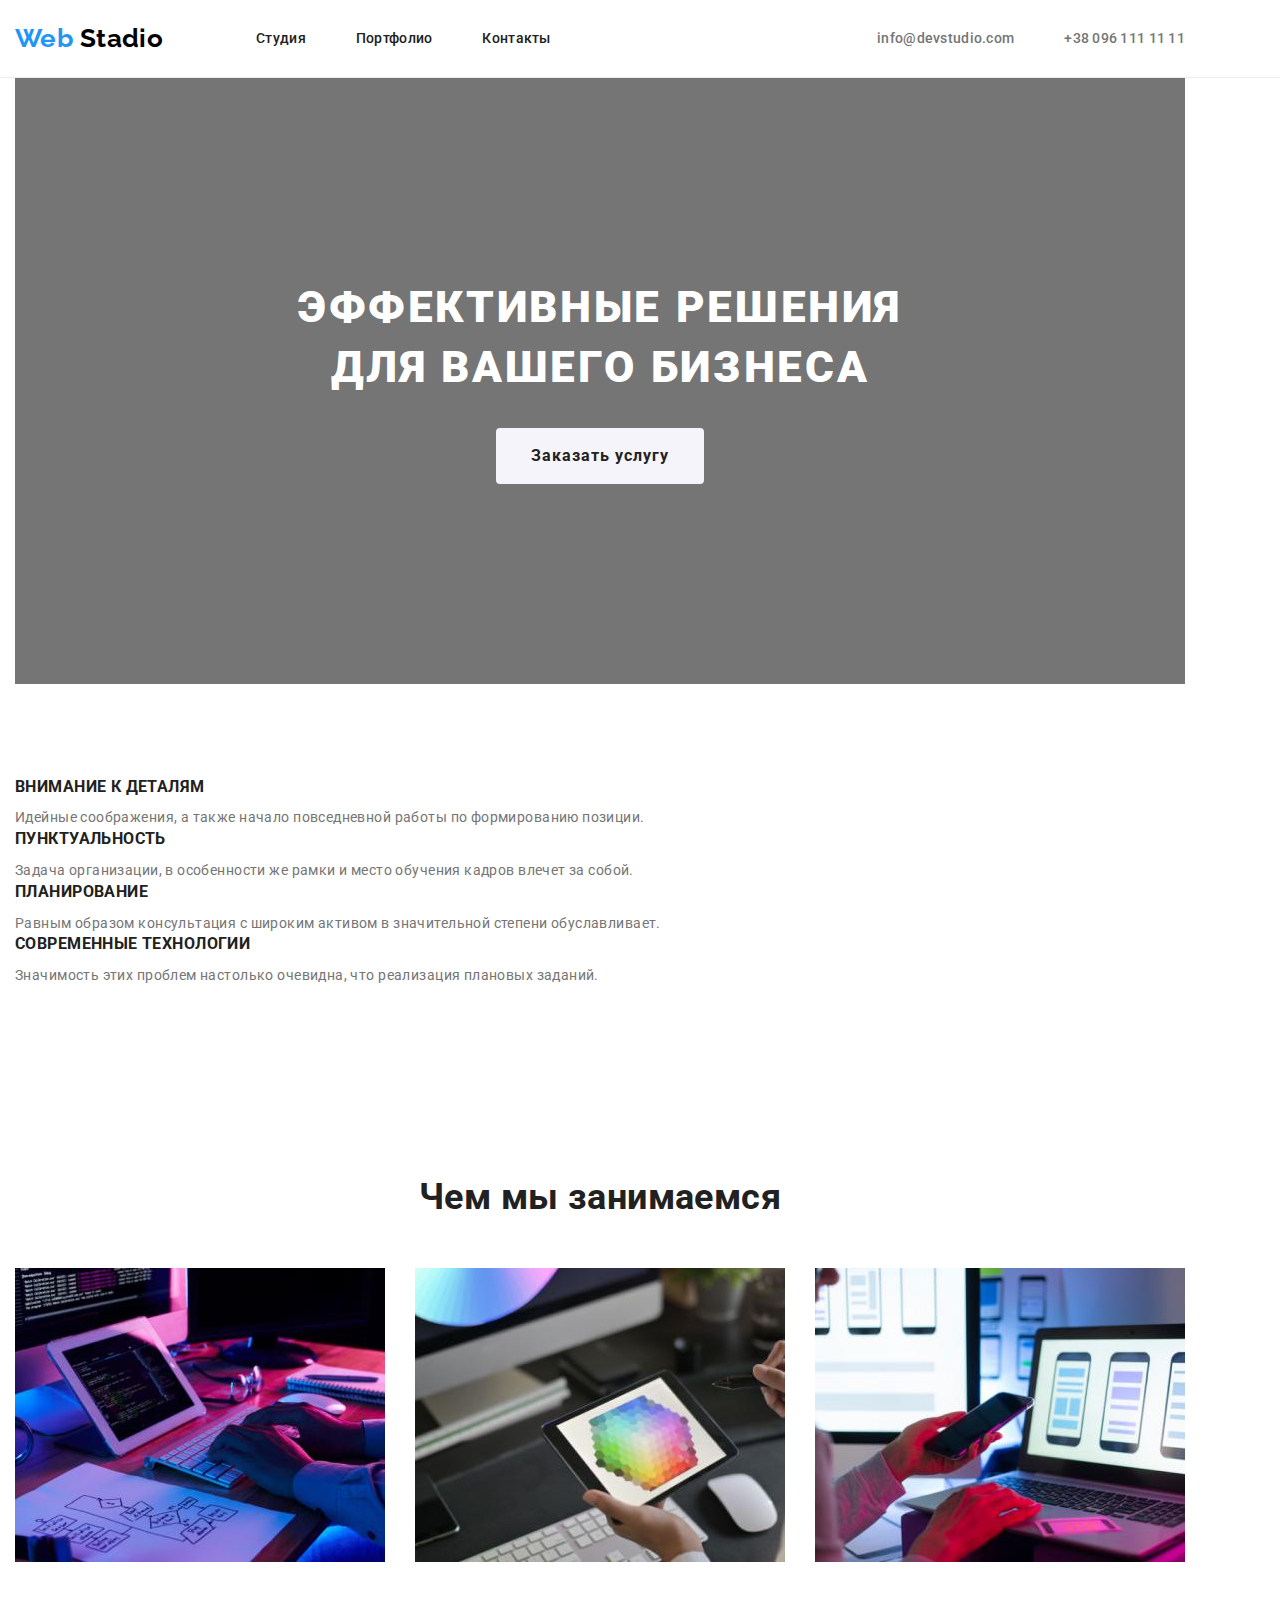
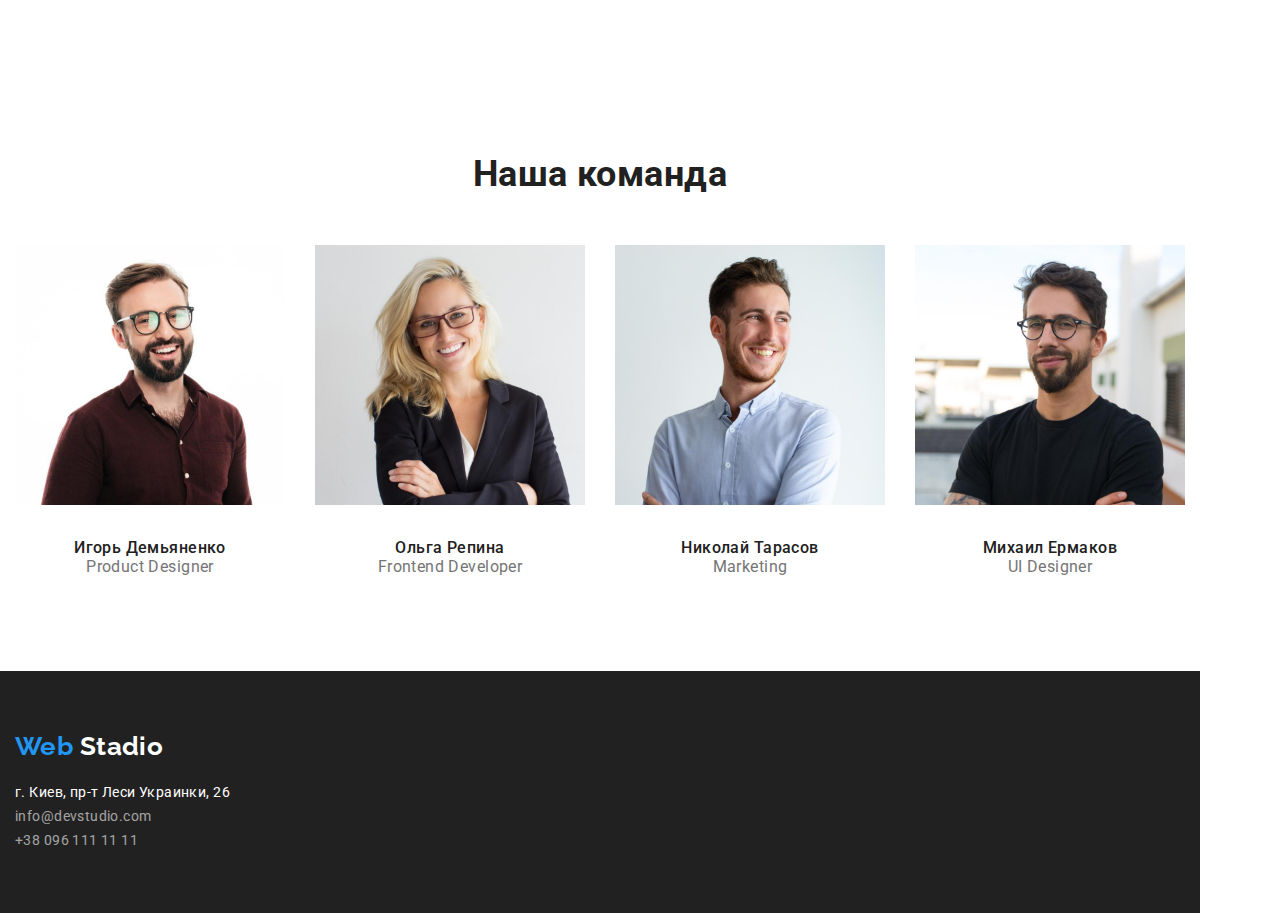
==== index.html @ c9605a6b "добавляет разметку" ====
<!DOCTYPE html>
<html lang="ru">
<head>
    <meta charset="UTF-8">
    <meta http-equiv="X-UA-Compatible" content="IE=edge">
    <meta name="viewport" content="width=device-width, initial-scale=1.0">
    <title>WebStudio</title>
    <link rel="preconnect" href="https://fonts.googleapis.com">
    <link rel="preconnect" href="https://fonts.gstatic.com" crossorigin>
    <link
        href="https://fonts.googleapis.com/css2?family=Raleway:wght@700&family=Roboto:wght@400;500;700;900&display=swap"
        rel="stylesheet">
    <link rel="stylesheet" href="https://cdnjs.cloudflare.com/ajax/libs/modern-normalize/1.1.0/modern-normalize.min.css">
    <link rel="stylesheet" href="CSS/styles.css">
</head>
<body>
    <header class="header-section">
        <div class="container header">
        <a class="logo link" href="" lang="en">
            <span class="logo-accent">Web</span>
            <span class="logo-normal">Stadio</span>
        </a>
        <nav>
            <ul class="menu-list list">
                <li class="item"><a class="menu-link link" href="">
                    Студия
                </a>
                </li>
                <li class="item"><a class="menu-link link" href="./portfolio.html">
                    Портфолио
                </a>
                </li>
                <li class="item"><a class="menu-link link" href="">
                    Контакты
                </a>
                </li>
            </ul>
        </nav>
        <ul class="menu-nav list">
            <li class="item"><a class="nav-link link" href="mailto:info@devstudio.com">info@devstudio.com</a></li>
            <li class="item"><a class="nav-link link" href="tel:+380961111111">+38 096 111 11 11</a></li>
        </ul>
        </div>
    </header>
    <main>
    <div class="container">
        <section class="hero-section">
            <div class="hero-title-section">
            <h1 class="hero-title">Эффективные решения <br /> для вашего бизнеса</h1>
            </div>
            
            <button class="hero-button button" type="button" name="Заказать услугу">Заказать услугу</button>
        </section>
    </div>
    <section class="container">
        <h2 class="visually-hidden">Наши приемущества</h2>
        <ul class="list section">
            <li class="item">
                <h3 class="benefits-title">Внимание к деталям</h3>
                <p class="benefits-text">
                    Идейные соображения, а также начало повседневной работы по формированию позиции.
                </p>
            </li>
            <li class="item">
                <h3 class="benefits-title">Пунктуальность</h3>
                <p class="benefits-text">
                    Задача организации, в особенности же рамки и место обучения кадров влечет за собой.
                </p>
            </li>
            <li class="item">
                <h3 class="benefits-title">Планирование</h3>
                <p class="benefits-text">
                    Равным образом консультация с широким активом в значительной степени обуславливает.
                </p>
            </li>
            <li class="item">
                <h3 class="benefits-title">Современные технологии</h3>
                <p class="benefits-text">
                    Значимость этих проблем настолько очевидна, что реализация плановых заданий.
                </p>
            </li>
        </ul>
    </section>
    <section class="container section">
        <h2 class="examples-item">Чем мы занимаемся</h2>
        <ul class="examples-list list">
            <li class="examples-img"><img src="./img/work1.jpg" width="370" alt="пример работы 1"></li>
            <li class="examples-img"><img src="./img/work2.jpg" width="370" alt="пример работы 2"></li>
            <li class="examples-img"><img src="./img/work3.jpg" width="370" alt="пример работы 3"></li>
        </ul>
    </section>
    <section class="section container">
        <h2 class="team-item">Наша команда</h2>
        <ul class="team-list list">
            <li class="member">
                <img src="./img/designer.jpg" width="270"  alt="фотография Демьяненко">
                <h3 class="team-member">Игорь Демьяненко</h3>
                <p class="team-profession" lang="en">Product Designer</p>
            </li>
            <li class="member">
                <img src="./img/developer.jpg" width="270" alt="фотография Репиной">
                <h3 class="team-member">Ольга Репина</h3>
                <p class="team-profession" lang="en">Frontend Developer</p>
            </li>
            <li class="member">
                <img src="./img/marketing.jpg" width="270" alt="фотография Таросова">
                <h3 class="team-member">Николай Тарасов</h3>
                <p class="team-profession" lang="en">Marketing</p>  
            </li>
            <li>
                <img src="./img/uidesigner.jpg" width="270" alt="фотография Ермакова">
                <h3 class="team-member">Михаил Ермаков</h3>
                <p class="team-profession" lang="en">UI Designer</p>
            </li>
        </ul>
    </section>
    </main>
<footer class="footer container">
    <a class="logo link" href="" lang="en">
        <span class="logo-accent">Web</span>
        <span class="footer-logo">Stadio</span></a>
    <address class="footer-item">
        <ul class="list">
            <li><a class="footer-address link" href="">г. Киев, пр-т Леси Украинки, 26</a></li>
            <li><a class="footer-link link" href="mailto:info@devstudio.com">info@devstudio.com</a></li>
            <li><a class="footer-link link" href="tel:+380961111111">+38 096 111 11 11</a></li>
        </ul>
    </address>
</footer>
</body>
</html>
---- CSS/styles.css ----
:root {
  --hero-color: #ffffff;
  --title-color: #212121;
  --text-color: #757575;
  --accent-color: #2196f3;
  --button-color: #f5f4fa;
}
body {
  font-family: Roboto, sans-serif;
  color: var(--text-color);
  font-size: 14px;
  letter-spacing: 0.03em;
  background-color: var(--hero-color);
}
.visually-hidden {
  position: absolute;
  white-space: nowrap;
  width: 1px;
  height: 1px;
  overflow: hidden;
  border: 0;
  padding: 0;
  clip: rect(0 0 0 0);
  clip-path: inset(50%);
  margin: -1px;
}
.link {
  text-decoration: none;
}
.list {
  list-style-type: none;
}
.button:hover,
.button:focus {
  color: var(--hero-color);
  background-color: var(--accent-color);
}
.button {
  color: var(--title-color);
  font-family: inherit;
  background-color: var(--button-color);
  cursor: pointer;
  border-radius: 4px;
  border: solid transparent;
}
h1,
h2,
h3,
p,
ul {
  margin: 0px;
  padding: 0px;
}
.container {
  display: inline-block;
  width: 1200px;
  padding-left: 15px;
  padding-right: 15px;
}
.section {
  padding-top: 94px;
  padding-bottom: 94px;
}
/*-------------Header-----------------*/
.header-section {
  border-bottom: 1px solid #ececec;
  padding-top: 23px;
  padding-bottom: 23px;
}
.header {
  display: flex;
  align-items: center;
}
.logo {
  font-family: Raleway;
  font-weight: 700;
  font-size: 26px;
  line-height: 1.19;
}
.logo-accent {
  color: var(--accent-color);
}
.logo-normal {
  color: #000000;
}
.menu-list {
  display: flex;
  margin-left: 93px;
}
.menu-list > .item:not(:last-child) {
  margin-right: 50px;
}

.menu-link {
  font-weight: 500;
  line-height: 1.14;
  letter-spacing: 0.02em;
  color: var(--title-color);
}

.nav-link {
  font-weight: 500;
  line-height: 1.14;
  letter-spacing: 0.02em;
  color: var(--text-color);
}
.menu-link:hover,
.menu-link:focus {
  color: var(--accent-color);
}
.menu-nav {
  display: flex;
  margin-left: auto;
}
.menu-nav .item + .item {
  margin-left: 50px;
}
.nav-link:hover,
.nav-link:focus {
  color: var(--accent-color);
}

/*------------Hero-------------------*/
.hero-section {
  background-color: var(--text-color);
  vertical-align: middle;
  padding-bottom: 200px;
}
.hero-title {
  font-weight: 900;
  font-size: 44px;
  line-height: 1.36;
  text-align: center;
  letter-spacing: 0.06em;
  text-transform: uppercase;
  color: var(--hero-color);
  padding: 200px 252px 30px 252px;
}

.hero-button {
  margin-left: auto;
  margin-right: auto;
  padding: 10px 32px;

  font-weight: 700;
  font-size: 16px;
  line-height: 1.88;
  display: flex;
  align-items: center;
  text-align: center;
  letter-spacing: 0.06em;
}
/*---------------Benefits---------------------*/
.benefits-section > .list:not(:last-child) {
  margin-right: 30px;
}
.benefits-title {
  font-weight: 700;
  line-height: 1.14;
  text-transform: uppercase;
  color: var(--title-color);
  margin-bottom: 10px;
}
.benefits-text {
  line-height: 1.71;
  color: var(--text-color);
}
/*------------------Examples------------------*/
.examples-item {
  font-weight: 700;
  font-size: 36px;
  line-height: 1.17;
  text-align: center;
  color: var(--title-color);
  margin-bottom: 50px;
}
.examples-list {
  display: flex;
}
.examples-list > .examples-img:not(:last-child) {
  margin-right: 30px;
}
/*------------------Team--------------------------*/
.team-item {
  font-weight: 700;
  font-size: 36px;
  line-height: 1.17;
  text-align: center;
  color: var(--title-color);
  margin-left: auto;
  margin-right: auto;
  margin-bottom: 50px;
}
.team-list {
  display: flex;
}
.team-list > .member:not(:last-child) {
  margin-right: 30px;
}

.team-member {
  font-weight: 500;
  font-size: 16px;
  line-height: 1.19;
  text-align: center;
  color: var(--title-color);
  margin-top: 30px;
}
.team-profession {
  font-size: 16px;
  line-height: 1.19;
  text-align: center;
  color: var(--text-color);
}
/*----------------Footer----------------*/
.footer {
  background-color: var(--title-color);
  padding-top: 60px;
  padding-bottom: 60px;
}
.footer-item {
  margin-top: 20px;
}
.footer-address {
  line-height: 1.71;
  color: var(--hero-color);
}
.footer-address:hover,
.footer-address:focus {
  color: var(--accent-color);
}

.footer-link {
  line-height: 1.71;
  color: rgba(255, 255, 255, 0.6);
  margin-top: 9px;
}
.footer-link:hover,
.footer-link:focus {
  color: var(--accent-color);
}
.footer-logo {
  color: var(--hero-color);
}
address {
  font-style: inherit;
}

/*----------------Portfolio----------------*/

.product-item {
  display: flex;
  margin-right: 280px;
  margin-bottom: 50px;
  margin-left: 280px;
}

.product-item > .product-btn:not(:last-child) {
  margin-right: 8px;
}
.product-button {
  padding-top: 6px;

  font-weight: 500;
  font-size: 16px;
  line-height: 1.62;
  text-align: center;
  color: var(--title-color);
}
.product-text {
  font-size: 16px;
  line-height: 1.86;
  color: var(--text-color);
}
.product-example {
  display: flex;
  flex-wrap: wrap;
}
.product-list {
  margin-right: 20px;
  margin-bottom: 20px;
  border: 1px solid #eeeeee;
}
.product-list:nth-child(3n) {
  margin-right: 0px;
}
.product-list:nth-last-child(-n + 3) {
  margin-bottom: 0px;
}

.product-title {
  font-weight: 700;
  font-size: 18px;
  line-height: 2;
  letter-spacing: 0.06em;
  color: var(--title-color);
  margin-top: 20px;
  margin-bottom: 4px;
}
.product-subtitle {
  font-size: 16px;
  line-height: 1.86;
  color: var(--text-color);
  margin-bottom: 20px;
}
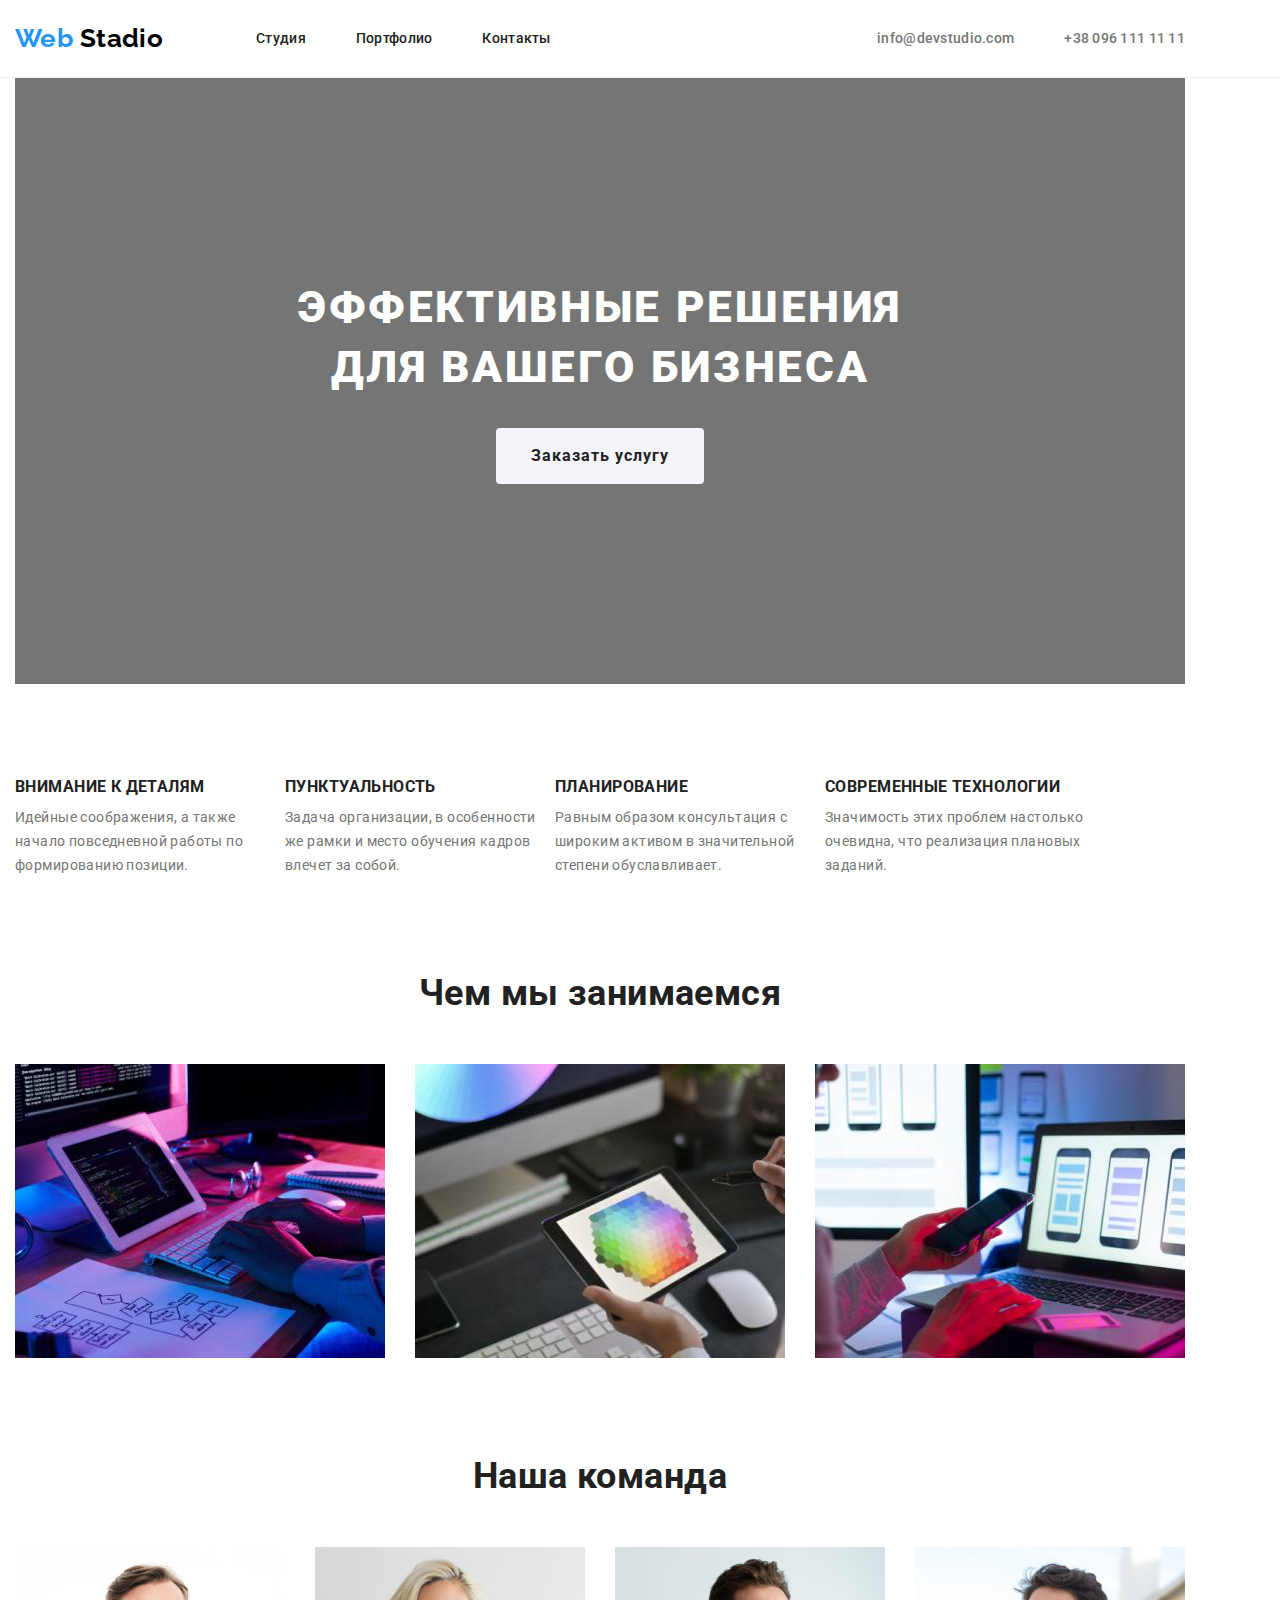
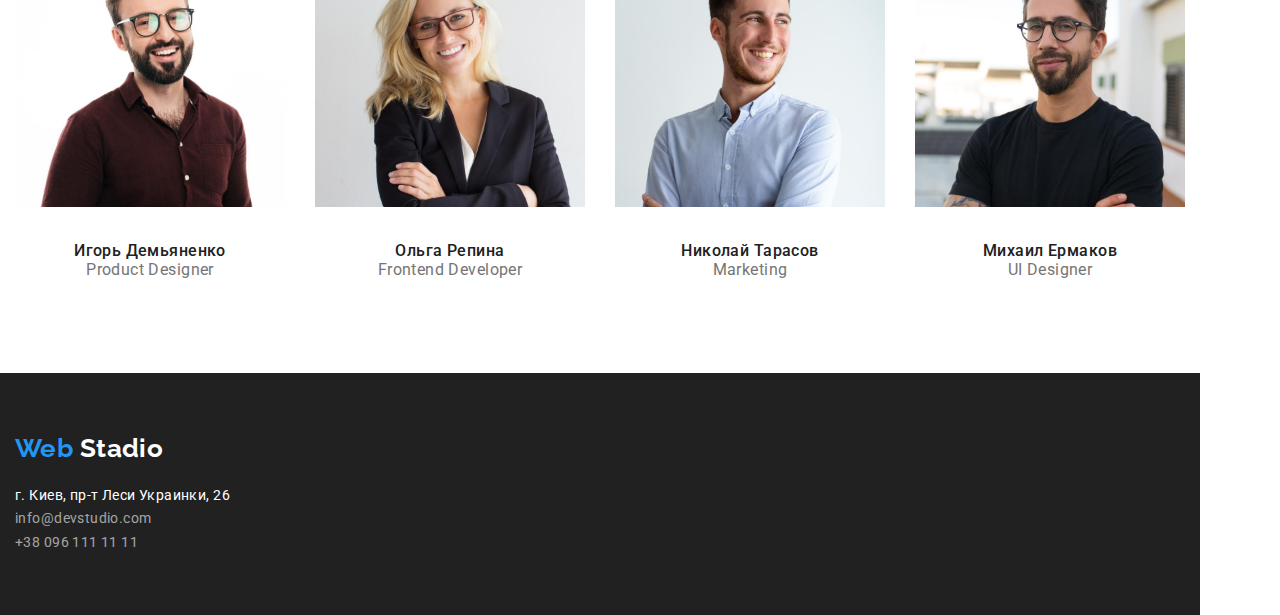
==== commit 8e65b0b2: "исправляет недочеты" ====
--- a/index.html
+++ b/index.html
@@ -52,28 +52,28 @@
             <button class="hero-button button" type="button" name="Заказать услугу">Заказать услугу</button>
         </section>
     </div>
-    <section class="container">
+    <section class="container section">
         <h2 class="visually-hidden">Наши приемущества</h2>
-        <ul class="list section">
-            <li class="item">
+        <ul class="list benefits-section">
+            <li class="benefits-list item">
                 <h3 class="benefits-title">Внимание к деталям</h3>
                 <p class="benefits-text">
                     Идейные соображения, а также начало повседневной работы по формированию позиции.
                 </p>
             </li>
-            <li class="item">
+            <li class="benefits-list item">
                 <h3 class="benefits-title">Пунктуальность</h3>
                 <p class="benefits-text">
                     Задача организации, в особенности же рамки и место обучения кадров влечет за собой.
                 </p>
             </li>
-            <li class="item">
+            <li class="benefits-list item">
                 <h3 class="benefits-title">Планирование</h3>
                 <p class="benefits-text">
                     Равным образом консультация с широким активом в значительной степени обуславливает.
                 </p>
             </li>
-            <li class="item">
+            <li class="benefits-list item">
                 <h3 class="benefits-title">Современные технологии</h3>
                 <p class="benefits-text">
                     Значимость этих проблем настолько очевидна, что реализация плановых заданий.
@@ -89,7 +89,7 @@
             <li class="examples-img"><img src="./img/work3.jpg" width="370" alt="пример работы 3"></li>
         </ul>
     </section>
-    <section class="section container">
+    <section class="team-section container">
         <h2 class="team-item">Наша команда</h2>
         <ul class="team-list list">
             <li class="member">
--- a/CSS/styles.css
+++ b/CSS/styles.css
@@ -59,7 +59,6 @@
 }
 .section {
   padding-top: 94px;
-  padding-bottom: 94px;
 }
 /*-------------Header-----------------*/
 .header-section {
@@ -151,6 +150,12 @@
   letter-spacing: 0.06em;
 }
 /*---------------Benefits---------------------*/
+.benefits-section {
+  display: flex;
+}
+.benefits-list {
+  width: 270px;
+}
 .benefits-section > .list:not(:last-child) {
   margin-right: 30px;
 }
@@ -181,6 +186,10 @@
   margin-right: 30px;
 }
 /*------------------Team--------------------------*/
+.team-section {
+  padding-top: 94px;
+  padding-bottom: 94px;
+}
 .team-item {
   font-weight: 700;
   font-size: 36px;
@@ -296,10 +305,12 @@
   color: var(--title-color);
   margin-top: 20px;
   margin-bottom: 4px;
+  margin-left: 24px;
 }
 .product-subtitle {
   font-size: 16px;
   line-height: 1.86;
   color: var(--text-color);
+  margin-left: 24px;
   margin-bottom: 20px;
 }
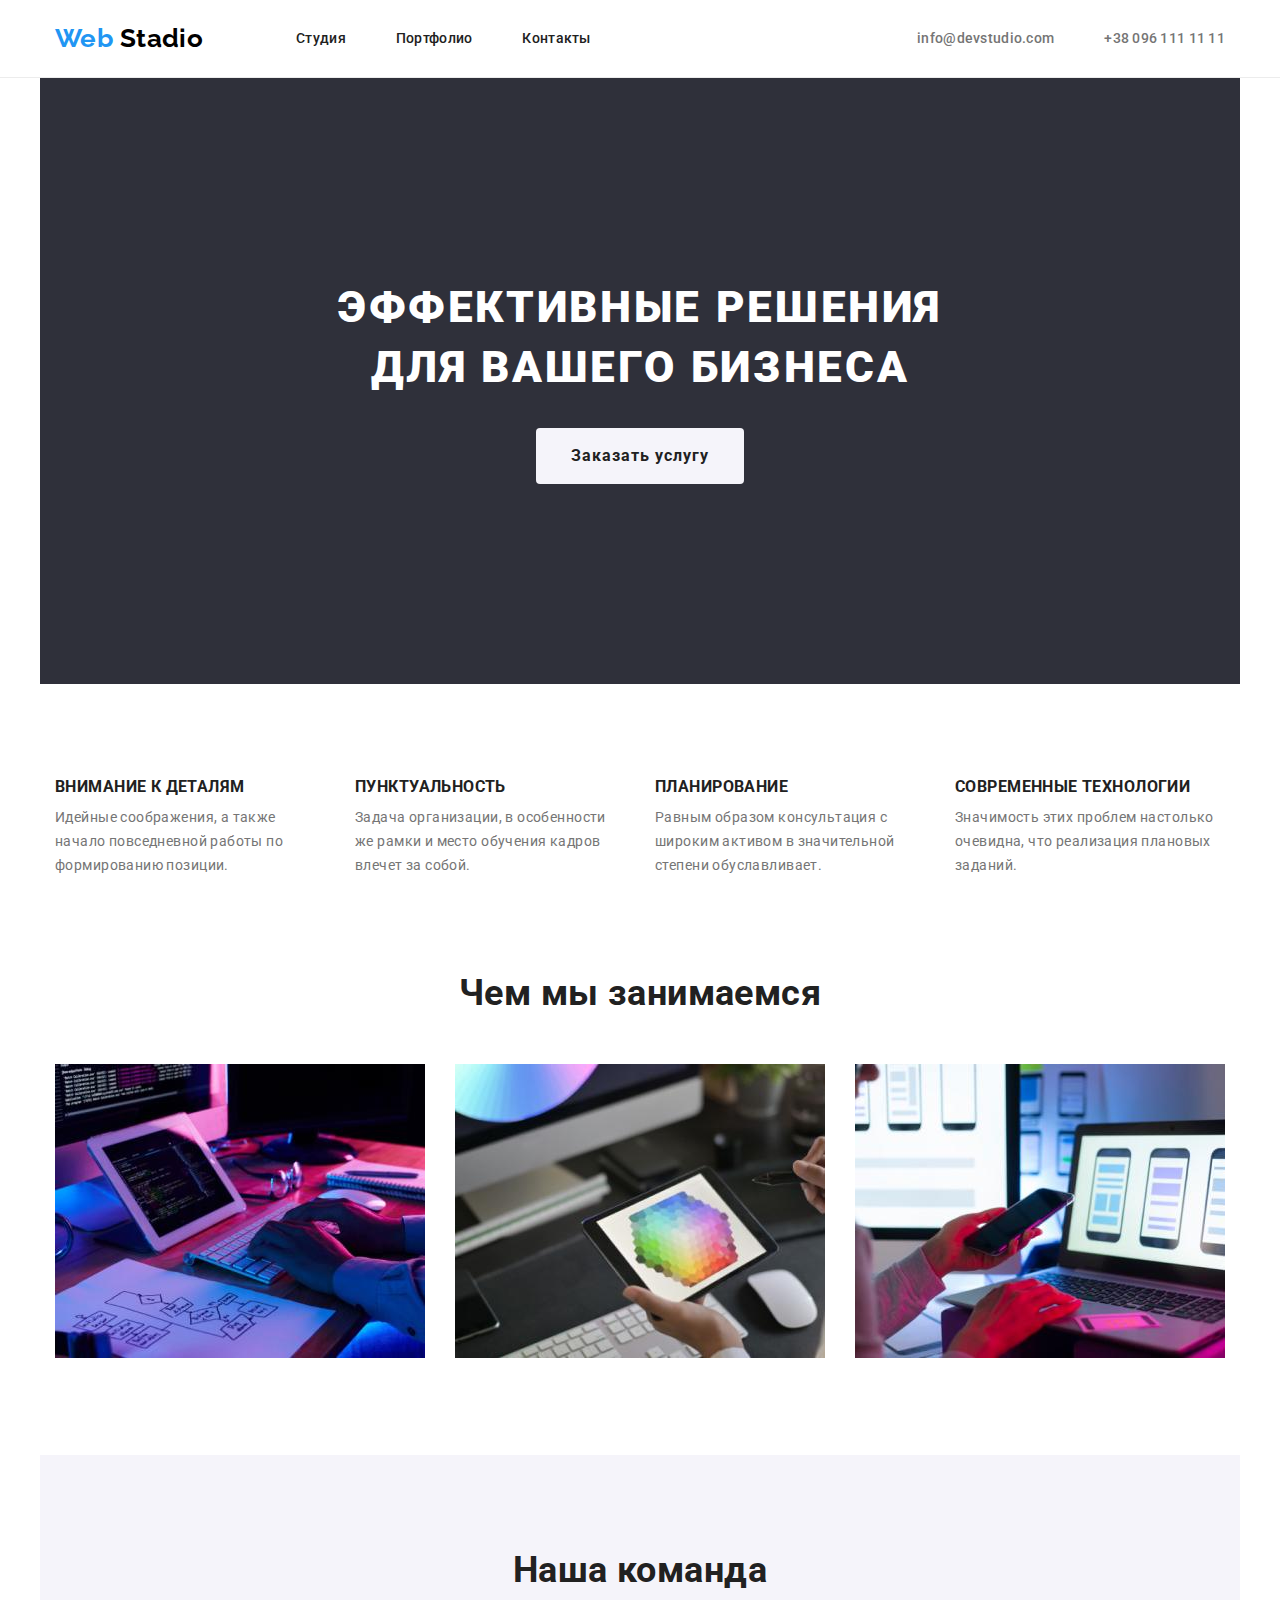
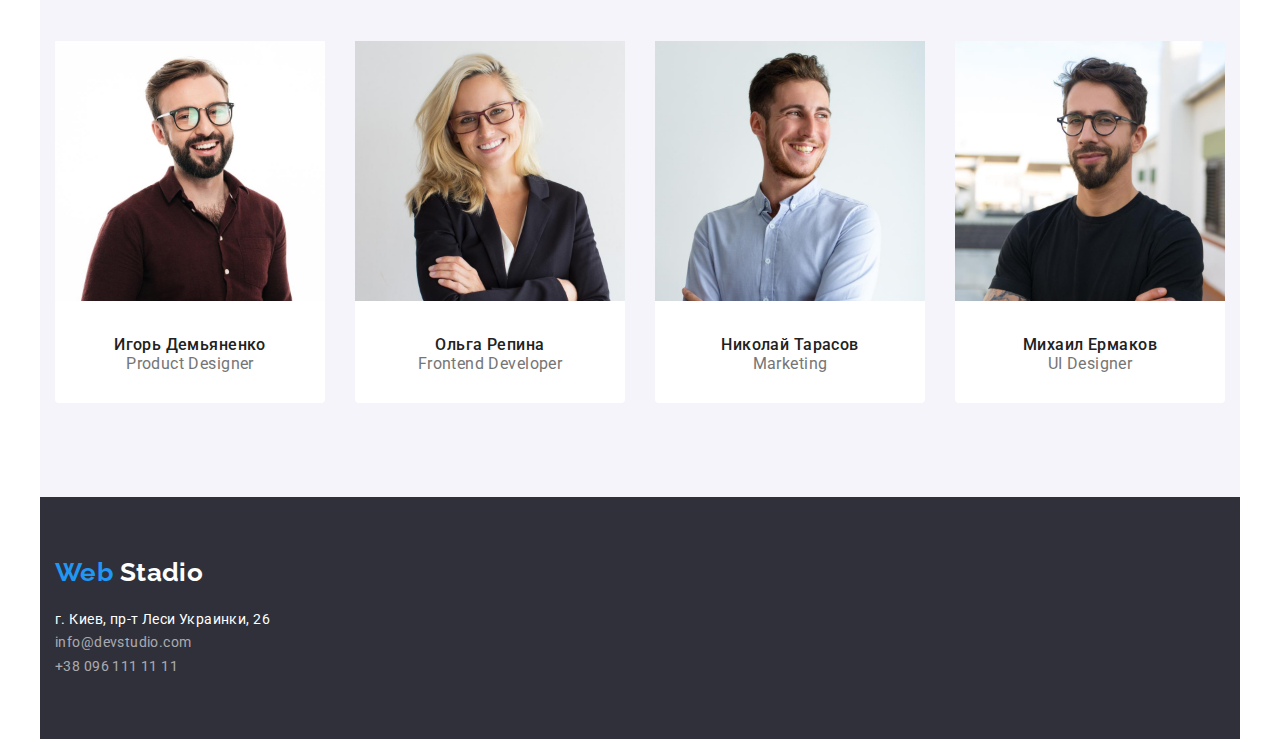
==== commit e67baec5: "Исправляет ошибки" ====
--- a/index.html
+++ b/index.html
@@ -15,7 +15,7 @@
 </head>
 <body>
     <header class="header-section">
-        <div class="container header">
+        <div class="header container">
         <a class="logo link" href="" lang="en">
             <span class="logo-accent">Web</span>
             <span class="logo-normal">Stadio</span>
@@ -43,15 +43,10 @@
         </div>
     </header>
     <main>
-    <div class="container">
-        <section class="hero-section">
-            <div class="hero-title-section">
+        <section class="hero-section container">
             <h1 class="hero-title">Эффективные решения <br /> для вашего бизнеса</h1>
-            </div>
-            
             <button class="hero-button button" type="button" name="Заказать услугу">Заказать услугу</button>
         </section>
-    </div>
     <section class="container section">
         <h2 class="visually-hidden">Наши приемущества</h2>
         <ul class="list benefits-section">
@@ -81,7 +76,7 @@
             </li>
         </ul>
     </section>
-    <section class="container section">
+    <section class="container section examples-section">
         <h2 class="examples-item">Чем мы занимаемся</h2>
         <ul class="examples-list list">
             <li class="examples-img"><img src="./img/work1.jpg" width="370" alt="пример работы 1"></li>
@@ -89,33 +84,42 @@
             <li class="examples-img"><img src="./img/work3.jpg" width="370" alt="пример работы 3"></li>
         </ul>
     </section>
-    <section class="team-section container">
+    <section class="team-section container section">
         <h2 class="team-item">Наша команда</h2>
         <ul class="team-list list">
             <li class="member">
+                <div class="team-info">
                 <img src="./img/designer.jpg" width="270"  alt="фотография Демьяненко">
                 <h3 class="team-member">Игорь Демьяненко</h3>
                 <p class="team-profession" lang="en">Product Designer</p>
+                </div>
             </li>
             <li class="member">
+                <div class="team-info">
                 <img src="./img/developer.jpg" width="270" alt="фотография Репиной">
                 <h3 class="team-member">Ольга Репина</h3>
                 <p class="team-profession" lang="en">Frontend Developer</p>
+                </div>
             </li>
             <li class="member">
+                <div class="team-info">
                 <img src="./img/marketing.jpg" width="270" alt="фотография Таросова">
                 <h3 class="team-member">Николай Тарасов</h3>
                 <p class="team-profession" lang="en">Marketing</p>  
+                </div>
             </li>
             <li>
+                <div class="team-info">
                 <img src="./img/uidesigner.jpg" width="270" alt="фотография Ермакова">
                 <h3 class="team-member">Михаил Ермаков</h3>
                 <p class="team-profession" lang="en">UI Designer</p>
+                </div>
             </li>
         </ul>
     </section>
     </main>
-<footer class="footer container">
+<footer>
+    <div class="footer container">
     <a class="logo link" href="" lang="en">
         <span class="logo-accent">Web</span>
         <span class="footer-logo">Stadio</span></a>
@@ -126,6 +130,7 @@
             <li><a class="footer-link link" href="tel:+380961111111">+38 096 111 11 11</a></li>
         </ul>
     </address>
+    </div>
 </footer>
 </body>
 </html>--- a/CSS/styles.css
+++ b/CSS/styles.css
@@ -43,22 +43,29 @@
   border-radius: 4px;
   border: solid transparent;
 }
+
+p,
 h1,
 h2,
-h3,
-p,
+h3 {
+  margin: 0;
+}
+
 ul {
-  margin: 0px;
-  padding: 0px;
+  margin: 0;
+  padding: 0;
 }
 .container {
-  display: inline-block;
   width: 1200px;
   padding-left: 15px;
   padding-right: 15px;
-}
+  margin-left: auto;
+  margin-right: auto;
+}
+
 .section {
   padding-top: 94px;
+  padding-bottom: 94px;
 }
 /*-------------Header-----------------*/
 .header-section {
@@ -121,9 +128,9 @@
 
 /*------------Hero-------------------*/
 .hero-section {
-  background-color: var(--text-color);
-  vertical-align: middle;
+  padding-top: 200px;
   padding-bottom: 200px;
+  background-color: #2f303a;
 }
 .hero-title {
   font-weight: 900;
@@ -133,7 +140,7 @@
   letter-spacing: 0.06em;
   text-transform: uppercase;
   color: var(--hero-color);
-  padding: 200px 252px 30px 252px;
+  margin-bottom: 30px;
 }
 
 .hero-button {
@@ -156,7 +163,7 @@
 .benefits-list {
   width: 270px;
 }
-.benefits-section > .list:not(:last-child) {
+.benefits-section > .item:not(:last-child) {
   margin-right: 30px;
 }
 .benefits-title {
@@ -170,7 +177,11 @@
   line-height: 1.71;
   color: var(--text-color);
 }
+
 /*------------------Examples------------------*/
+.examples-section {
+  padding-top: 0px;
+}
 .examples-item {
   font-weight: 700;
   font-size: 36px;
@@ -187,8 +198,7 @@
 }
 /*------------------Team--------------------------*/
 .team-section {
-  padding-top: 94px;
-  padding-bottom: 94px;
+  background-color: var(--button-color);
 }
 .team-item {
   font-weight: 700;
@@ -206,7 +216,11 @@
 .team-list > .member:not(:last-child) {
   margin-right: 30px;
 }
-
+.team-info {
+  padding-bottom: 30px;
+  background-color: var(--hero-color);
+  border-radius: 0px 0px 4px 4px;
+}
 .team-member {
   font-weight: 500;
   font-size: 16px;
@@ -223,7 +237,7 @@
 }
 /*----------------Footer----------------*/
 .footer {
-  background-color: var(--title-color);
+  background-color: #2f303a;
   padding-top: 60px;
   padding-bottom: 60px;
 }
@@ -286,9 +300,10 @@
   flex-wrap: wrap;
 }
 .product-list {
-  margin-right: 20px;
-  margin-bottom: 20px;
+  margin-right: 30px;
+  margin-bottom: 30px;
   border: 1px solid #eeeeee;
+  width: 370px;
 }
 .product-list:nth-child(3n) {
   margin-right: 0px;
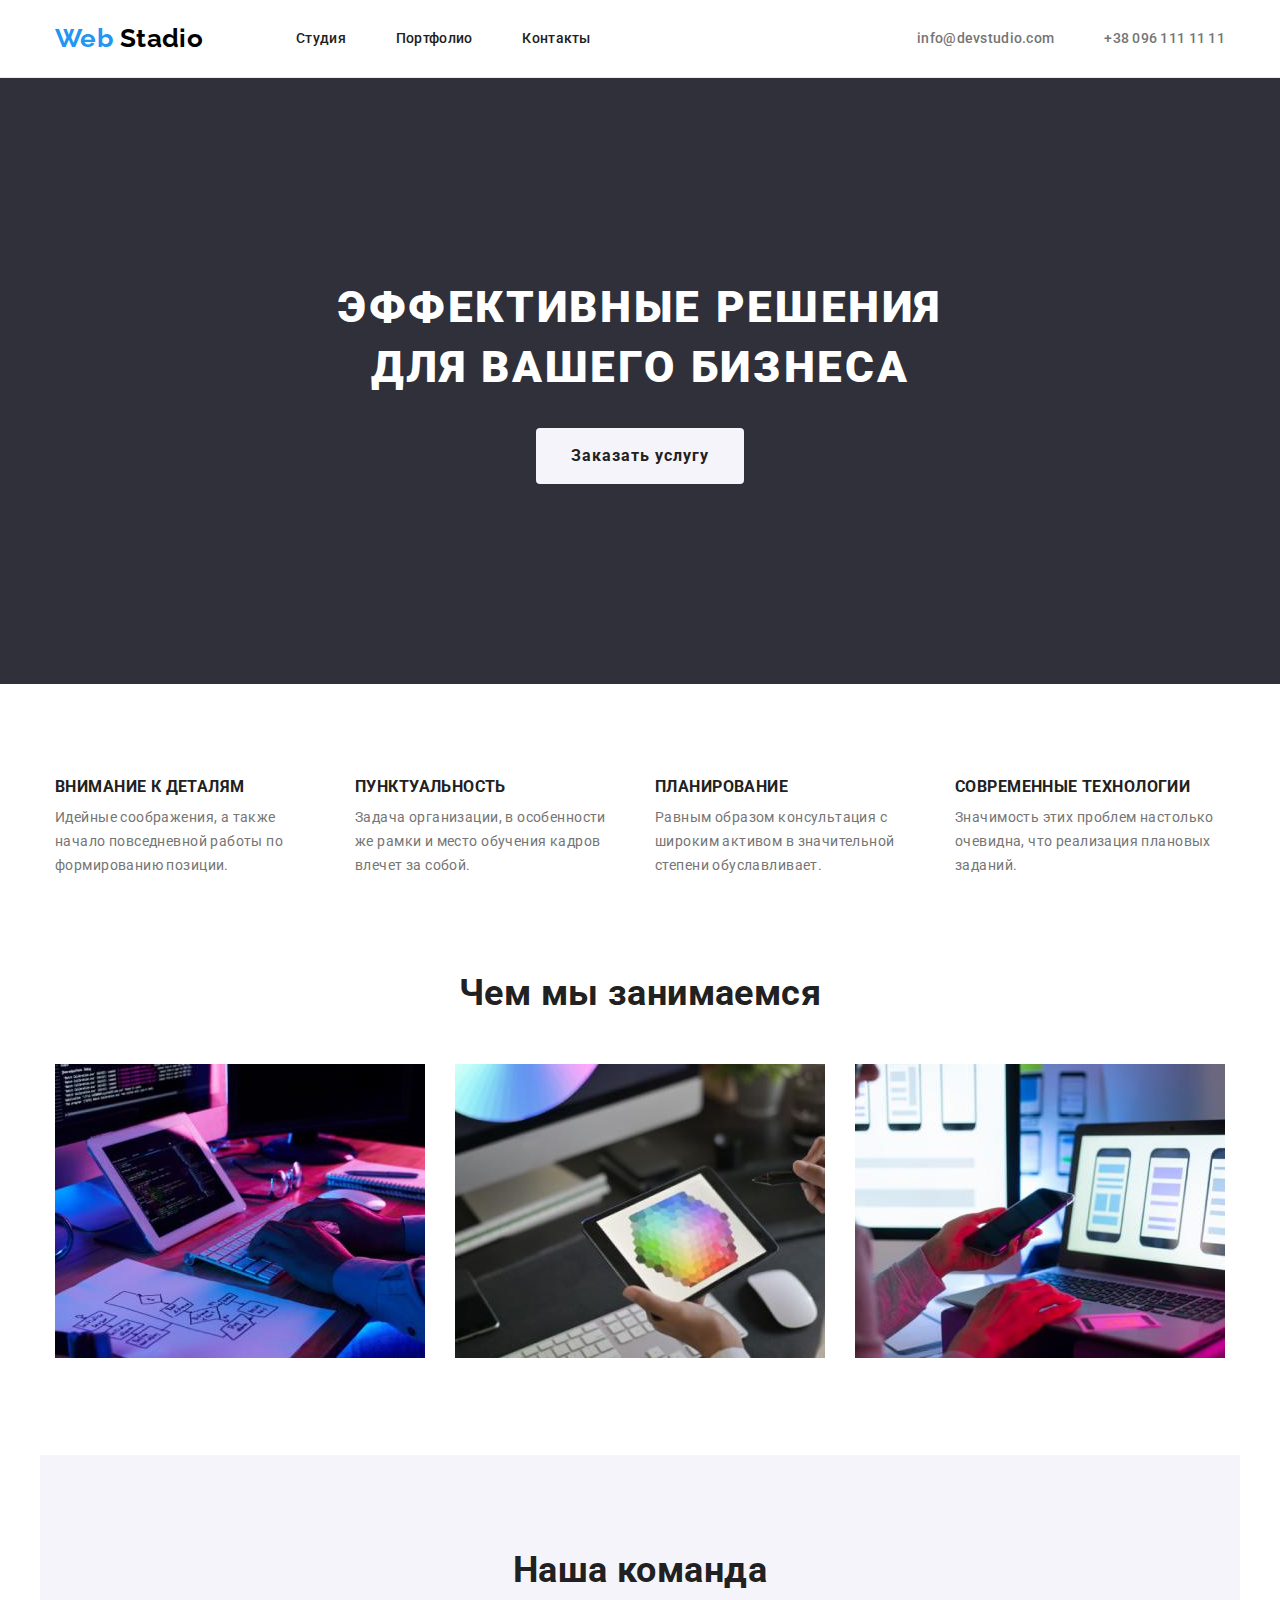
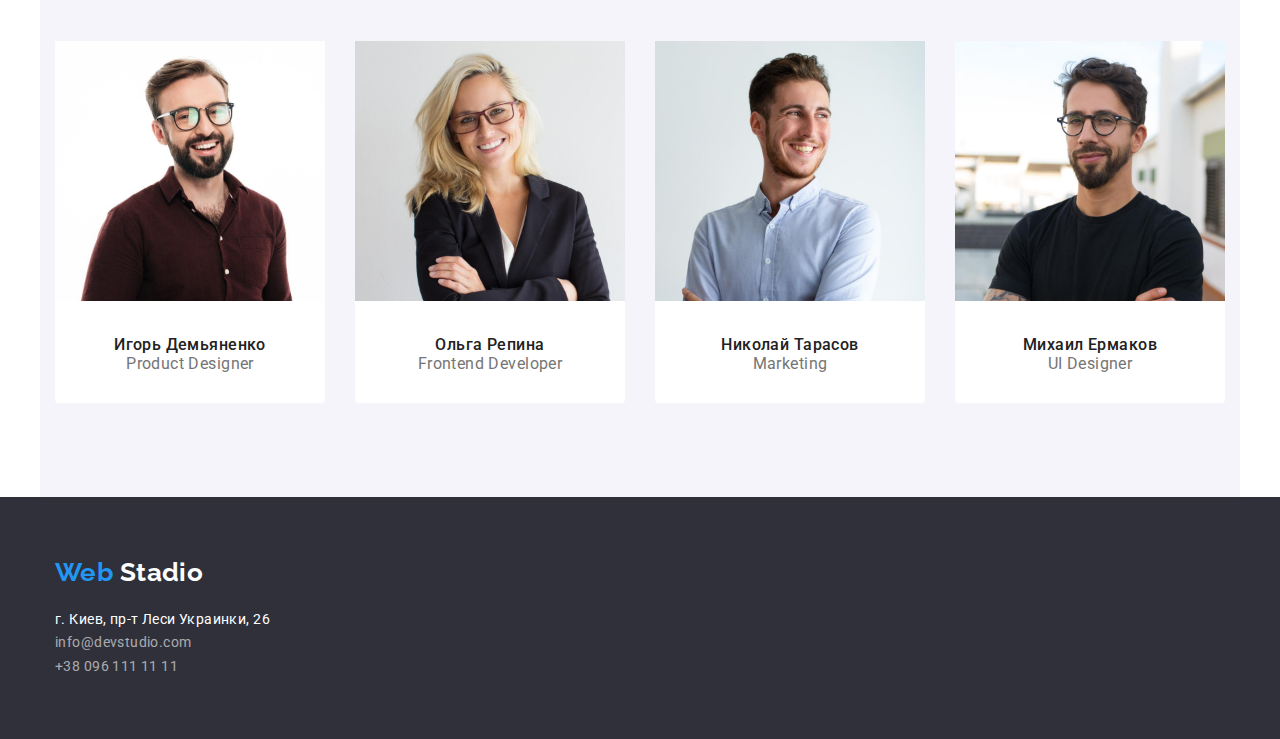
==== commit 95144415: "исправляет ошибки 2" ====
--- a/index.html
+++ b/index.html
@@ -43,9 +43,11 @@
         </div>
     </header>
     <main>
-        <section class="hero-section container">
+        <section class="hero-section">
+            <div class="container">
             <h1 class="hero-title">Эффективные решения <br /> для вашего бизнеса</h1>
             <button class="hero-button button" type="button" name="Заказать услугу">Заказать услугу</button>
+            </div>
         </section>
     <section class="container section">
         <h2 class="visually-hidden">Наши приемущества</h2>
@@ -119,7 +121,7 @@
     </section>
     </main>
 <footer>
-    <div class="footer container">
+    <div class="container">
     <a class="logo link" href="" lang="en">
         <span class="logo-accent">Web</span>
         <span class="footer-logo">Stadio</span></a>
--- a/CSS/styles.css
+++ b/CSS/styles.css
@@ -236,7 +236,7 @@
   color: var(--text-color);
 }
 /*----------------Footer----------------*/
-.footer {
+footer {
   background-color: #2f303a;
   padding-top: 60px;
   padding-bottom: 60px;
@@ -273,21 +273,19 @@
 
 .product-item {
   display: flex;
-  margin-right: 280px;
   margin-bottom: 50px;
-  margin-left: 280px;
+  justify-content: center;
 }
 
 .product-item > .product-btn:not(:last-child) {
   margin-right: 8px;
 }
 .product-button {
-  padding-top: 6px;
-
+  padding: 6px;
+  min-width: 73px;
   font-weight: 500;
   font-size: 16px;
   line-height: 1.62;
-  text-align: center;
   color: var(--title-color);
 }
 .product-text {
